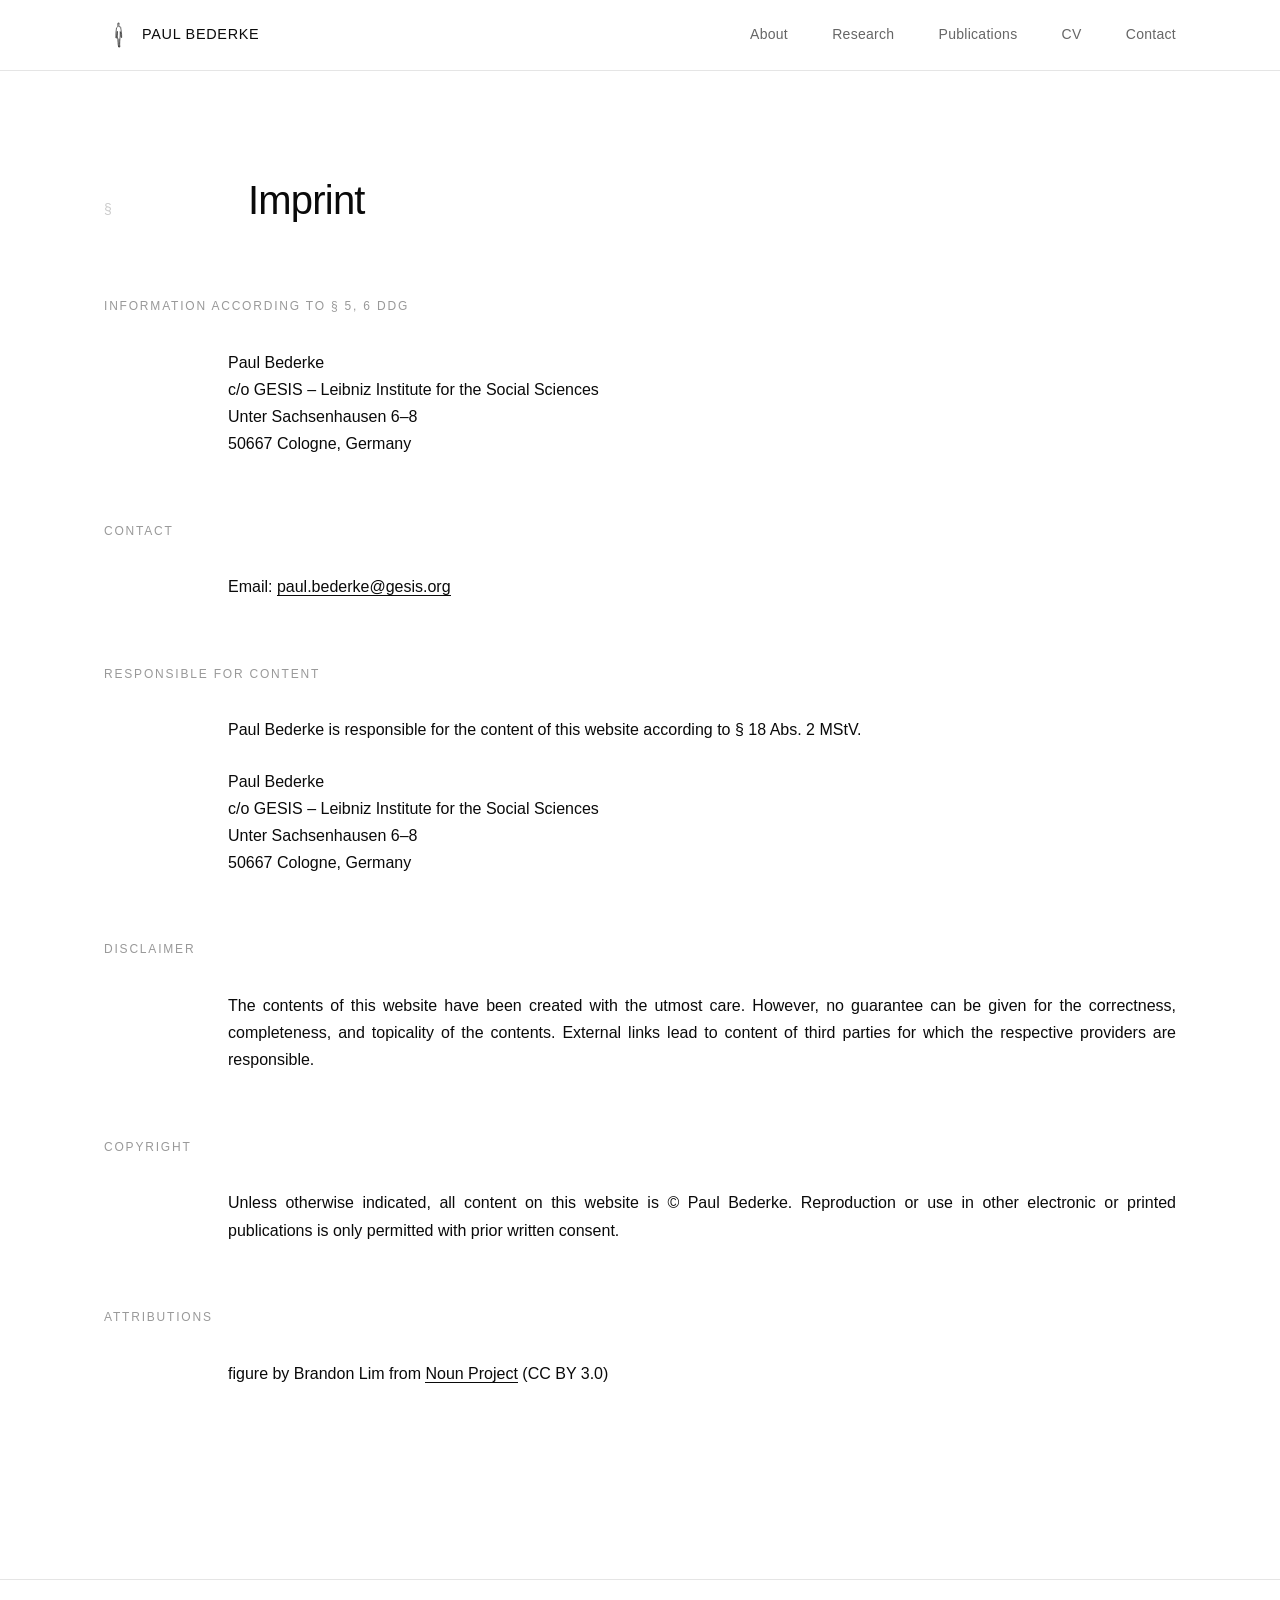
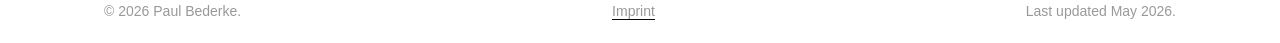
==== imprint.html @ 35725ec8 "Add imprint, sitemap, and robots.txt files; enhance metadata for SEO" ====
<!DOCTYPE html>
<html lang="en">
<head>
  <meta charset="UTF-8" />
  <meta name="viewport" content="width=device-width, initial-scale=1.0" />
  <title>Imprint — Paul Bederke</title>
  <meta name="description" content="Imprint / Legal notice for the personal website of Paul Bederke." />
  <meta name="robots" content="noindex, follow" />
  <link rel="canonical" href="https://paulbederke.eu/imprint.html" />
  <link rel="preconnect" href="https://fonts.googleapis.com" />
  <link rel="preconnect" href="https://fonts.gstatic.com" crossorigin />
  <!-- Helvetica is used as a system font; no web font needed -->
  <link rel="icon" type="image/svg+xml" href="favicon.svg" />
  <link rel="icon" href="favicon.ico" />
  <link rel="stylesheet" href="styles.css" />
</head>
<body>
  <header class="site-header">
    <div class="container header-inner">
      <a href="index.html" class="brand"><img src="favicon.svg" alt="" class="brand-icon" aria-hidden="true" />Paul Bederke</a>
      <nav class="nav">
        <a href="index.html#about">About</a>
        <a href="index.html#research">Research</a>
        <a href="index.html#publications">Publications</a>
        <a href="index.html#cv">CV</a>
        <a href="index.html#contact">Contact</a>
      </nav>
    </div>
  </header>

  <main id="top">
    <section class="section container">
      <header class="section-head">
        <span class="section-num">§</span>
        <h2>Imprint</h2>
      </header>
      <div class="prose">
        <h3 class="sub">Information according to § 5, 6 DDG</h3>

        <p>
          Paul Bederke<br />
          c/o GESIS – Leibniz Institute for the Social Sciences<br />
          Unter Sachsenhausen 6–8<br />
          50667 Cologne, Germany
        </p>

        <h3 class="sub">Contact</h3>
        <p>
          Email: <a href="mailto:paul.bederke@gesis.org">paul.bederke@gesis.org</a>
        </p>

        <h3 class="sub">Responsible for content</h3>
        <p>
          Paul Bederke is responsible for the content of this
          website according to § 18 Abs. 2 MStV.
        </p>

        <p>
          Paul Bederke<br />
          c/o GESIS – Leibniz Institute for the Social Sciences<br />
          Unter Sachsenhausen 6–8<br />
          50667 Cologne, Germany
        </p>

        <h3 class="sub">Disclaimer</h3>
        <p>
          The contents of this website have been created with the utmost care.
          However, no guarantee can be given for the correctness, completeness,
          and topicality of the contents. External links lead to content of
          third parties for which the respective providers are responsible.
        </p>

        <h3 class="sub">Copyright</h3>
        <p>
          Unless otherwise indicated, all content on this website is &copy;
          Paul Bederke. Reproduction or use in other electronic or printed
          publications is only permitted with prior written consent.
        </p>

        <h3 class="sub">Attributions</h3>
        <p>
          figure by Brandon Lim from <a href="https://thenounproject.com/browse/icons/term/figure/" target="_blank" rel="noopener noreferrer" title="figure Icons">Noun Project</a> (CC BY 3.0)
        </p>

      </div>
    </section>
  </main>

  <footer class="site-footer">
    <div class="container footer-inner">
      <span>&copy; <span id="year"></span> Paul Bederke.</span>
      <span><a href="imprint.html">Imprint</a></span>
      <span>Last updated <time datetime="2026-05">May 2026</time>.</span>
    </div>
  </footer>

  <script>
    document.getElementById('year').textContent = new Date().getFullYear();
  </script>
</body>
</html>
---- styles.css ----
/* --- Reset & base --- */
*, *::before, *::after { box-sizing: border-box; }
html { scroll-behavior: smooth; }
body {
  margin: 0;
  font-family: 'Helvetica Neue', Helvetica, Arial, sans-serif;
  font-size: 16px;
  line-height: 1.65;
  color: #0a0a0a;
  background: #ffffff;
  -webkit-font-smoothing: antialiased;
  text-rendering: optimizeLegibility;
  font-weight: 400;
}

a { 
  color: inherit; 
  text-decoration: none;
  border-bottom: 1px solid #0a0a0a;
  transition: opacity 0.2s ease;
}
a:hover { opacity: 0.5; }

em { font-style: italic; }
.accent { color: #0a0a0a; font-weight: 500; }

.container {
  max-width: 1200px;
  margin: 0 auto;
  padding: 0 4rem;
}

@media (max-width: 768px) {
  .container { padding: 0 2rem; }
}

/* --- Header --- */
.site-header {
  border-bottom: 1px solid #e5e5e5;
  background: rgba(255, 255, 255, 0.95);
  position: sticky; 
  top: 0; 
  z-index: 100;
  backdrop-filter: blur(10px);
}
.header-inner {
  display: flex; 
  align-items: center; 
  justify-content: space-between;
  padding: 1.25rem 4rem;
  gap: 2rem;
}
@media (max-width: 768px) {
  .header-inner { padding: 1.5rem 2rem; flex-wrap: wrap; }
}
.brand {
  display: inline-flex;
  align-items: center;
  gap: 0.5rem;
  font-family: 'Helvetica Neue', Helvetica, Arial, sans-serif;
  font-weight: 500;
  font-size: 0.9rem;
  text-decoration: none;
  letter-spacing: 0.05em;
  text-transform: uppercase;
  border: none;
}
.brand-icon {
  display: block;
  width: 30px;
  height: 30px;
  flex-shrink: 0;
}
.nav {
  font-size: 0.875rem;
  letter-spacing: 0.02em;
}
.nav a {
  margin-left: 2.5rem;
  border: none;
  color: #666;
  font-weight: 400;
}
.nav a:hover { 
  color: #0a0a0a; 
  opacity: 1;
}
@media (max-width: 768px) {
  .nav a { margin-left: 1.5rem; }
}

/* --- Hero --- */
.hero {
  padding: 8rem 4rem 6rem;
  display: grid;
  grid-template-columns: 200px 1fr;
  gap: 5rem;
  align-items: start;
}
@media (max-width: 768px) {
  .hero { 
    grid-template-columns: 1fr; 
    gap: 3rem; 
    padding: 5rem 2rem 4rem;
  }
}
.hero-photo {
  width: 200px;
  height: 200px;
  object-fit: cover;
  flex-shrink: 0;
  filter: grayscale(100%);
  transition: filter 0.3s ease;
}
.hero-photo:hover {
  filter: grayscale(0%);
}
@media (max-width: 768px) {
  .hero-photo { width: 150px; height: 150px; }
}
.hero-text { 
  padding-top: 0;
}
.eyebrow {
  font-size: 0.75rem;
  letter-spacing: 0.15em;
  text-transform: uppercase;
  color: #999;
  margin: 0 0 3rem;
  font-weight: 500;
}
.hero-title {
  font-weight: 300;
  font-size: clamp(2.5rem, 5vw, 4rem);
  line-height: 1.1;
  margin: 0 0 2rem;
  letter-spacing: -0.02em;
  font-style: normal;
}
.hero-title em {
  font-style: normal;
  font-weight: 300;
}
.hero-sub {
  font-size: 1rem;
  color: #666;
  max-width: 600px;
  line-height: 1.7;
  text-align: left;
  font-weight: 400;
}

/* --- Rules / sections --- */
.rule {
  border: 0;
  border-top: 1px solid #e5e5e5;
  max-width: 1200px;
  margin: 0 auto;
}
.section { 
  padding: 6rem 4rem; 
}
@media (max-width: 768px) {
  .section { padding: 4rem 2rem; }
}
.section-head {
  display: grid;
  grid-template-columns: 80px 1fr;
  gap: 4rem;
  margin-bottom: 4rem;
  align-items: baseline;
}
@media (max-width: 768px) {
  .section-head { 
    grid-template-columns: 60px 1fr;
    gap: 2rem;
    margin-bottom: 3rem;
  }
}
.section-num {
  font-size: 0.875rem;
  letter-spacing: 0.1em;
  color: #ccc;
  font-weight: 400;
}
.section h2 {
  font-weight: 300;
  font-size: 2.5rem;
  margin: 0;
  letter-spacing: -0.02em;
}
@media (max-width: 768px) {
  .section h2 { font-size: 2rem; }
}
.sub {
  font-size: 0.75rem;
  letter-spacing: 0.15em;
  text-transform: uppercase;
  color: #999;
  margin: 4rem 0 2rem;
  font-weight: 500;
}

.prose p { 
  margin: 0 0 1.5rem; 
  text-align: justify;
  line-height: 1.7;
}
.prose {
  margin-left: 124px;
}
.prose > .sub {
  margin-left: -124px;
}
@media (max-width: 768px) {
  .prose { margin-left: 0; }
  .prose > .sub { margin-left: 0; }
}
.prose a { 
  color: inherit;
  border-bottom: 1px solid #0a0a0a;
}

/* --- Research grid --- */
.grid { 
  display: grid; 
  gap: 3rem;
  margin-left: 124px;
}
@media (max-width: 768px) {
  .grid { margin-left: 0; }
}
.one-col { grid-template-columns: 1fr; }
.two-col { grid-template-columns: 1fr; }
@media (min-width: 900px) { 
  .two-col { grid-template-columns: repeat(2, 1fr); gap: 4rem; } 
}
.card {
  border-top: 1px solid #e5e5e5;
  padding-top: 2rem;
}
.card h3 {
  font-weight: 400;
  font-size: 1.25rem;
  margin: 0 0 0.75rem;
  letter-spacing: -0.01em;
}
.card .meta {
  font-size: 0.875rem;
  color: #999;
  letter-spacing: 0.02em;
  margin: 0 0 1rem;
  font-weight: 400;
}
.card p { 
  margin: 0; 
  color: #666; 
  text-align: justify;
  line-height: 1.7;
}
.card-link {
  display: inline-block;
  margin-top: 1.25rem;
  font-size: 0.8rem;
  letter-spacing: 0.06em;
  text-transform: uppercase;
  font-weight: 500;
  color: #0a0a0a;
  text-decoration: none;
  border-bottom: 1px solid #0a0a0a;
  padding-bottom: 0.1em;
  transition: color 0.2s ease, border-color 0.2s ease;
}
.card-link:hover { color: #c2410c; border-color: #c2410c; }

/* --- Publications --- */
.pubs {
  list-style: none;
  padding: 0;
  margin: 0 0 3rem 124px;
}
@media (max-width: 768px) {
  .pubs { margin-left: 0; }
}
.pubs li {
  display: grid;
  grid-template-columns: 60px 1fr;
  gap: 3rem;
  padding: 2rem 0;
  border-top: 1px solid #f0f0f0;
  text-align: left;
}
@media (max-width: 768px) {
  .pubs li {
    grid-template-columns: 50px 1fr;
    gap: 2rem;
    padding: 1.5rem 0;
  }
}
.pubs li:last-child { border-bottom: 1px solid #f0f0f0; }
.year {
  font-size: 0.875rem;
  color: #999;
  padding-top: 0.2rem;
  text-align: left;
  font-weight: 400;
}
.title { 
  font-style: normal;
  font-weight: 400;
}
.authors { 
  color: #666;
  font-weight: 400;
}

/* --- Teaching --- */
.course-list { 
  list-style: none; 
  padding: 0;
  margin-left: 124px;
}
@media (max-width: 768px) {
  .course-list { margin-left: 0; }
}
.course-list li {
  padding: 1.5rem 0;
  border-top: 1px solid #f0f0f0;
  text-align: left;
  line-height: 1.7;
}
.course-list li:last-child { border-bottom: 1px solid #f0f0f0; }

/* --- CV timeline --- */
.timeline {
  display: grid;
  grid-template-columns: 100px 1fr;
  gap: 1rem 3rem;
  margin: 0 0 3rem 124px;
}
@media (max-width: 768px) {
  .timeline { 
    grid-template-columns: 80px 1fr;
    gap: 1rem 2rem;
    margin-left: 0;
  }
}
.timeline dt {
  font-size: 0.875rem;
  color: #999;
  padding-top: 0.2rem;
  white-space: nowrap;
  font-weight: 400;
}
.timeline dd { 
  margin: 0; 
  text-align: left;
  line-height: 1.7;
  color: #666;
}

.button {
  display: inline-block;
  margin-top: 2rem;
  margin-left: 124px;
  padding: 0.875rem 2rem;
  border: 1px solid #0a0a0a;
  text-decoration: none;
  font-size: 0.875rem;
  letter-spacing: 0.05em;
  color: #0a0a0a;
  background: transparent;
  transition: all 0.2s ease;
  text-transform: uppercase;
  font-weight: 400;
}
@media (max-width: 768px) {
  .button { margin-left: 0; }
}
.button:hover { 
  background: #0a0a0a; 
  color: #ffffff;
  opacity: 1;
}

/* --- Contact links --- */
.links { 
  list-style: none; 
  padding: 0; 
  display: flex; 
  flex-wrap: wrap; 
  gap: 2rem;
  margin-left: 124px;
}
@media (max-width: 768px) {
  .links { margin-left: 0; }
}
.links a { 
  color: #666;
  border-bottom: 1px solid transparent;
  transition: all 0.2s ease;
}
.links a:hover {
  color: #0a0a0a;
  border-bottom-color: #0a0a0a;
  opacity: 1;
}

/* --- Contact cornerstone plaque --- */
.contact-plaque {
  position: relative;
  margin: 0 0 0 124px;
  border: 1px solid #0a0a0a;
}
.contact-reg {
  position: absolute;
  width: 14px;
  height: 14px;
  pointer-events: none;
}
.contact-reg-tl { top: -7px;    left: -7px;    border-top: 2px solid #0a0a0a; border-left: 2px solid #0a0a0a; background: #ffffff; }
.contact-reg-tr { top: -7px;    right: -7px;   border-top: 2px solid #0a0a0a; border-right: 2px solid #0a0a0a; background: #ffffff; }
.contact-reg-bl { bottom: -7px; left: -7px;    border-bottom: 2px solid #0a0a0a; border-left: 2px solid #0a0a0a; background: #ffffff; }
.contact-reg-br { bottom: -7px; right: -7px;   border-bottom: 2px solid #0a0a0a; border-right: 2px solid #0a0a0a; background: #ffffff; }
.contact-plaque-head {
  display: flex;
  justify-content: space-between;
  align-items: baseline;
  gap: 1.5rem;
  padding-bottom: 1.25rem;
  border-bottom: 1px solid #0a0a0a;
  font-size: 0.6rem;
  letter-spacing: 0.25em;
  text-transform: uppercase;
  color: #999;
  font-weight: 500;
}
.contact-plaque-stamp {
  color: #0a0a0a;
}
.contact-plaque-top {
  display: grid;
  grid-template-columns: 1fr 1fr;
  border-bottom: 1px solid #0a0a0a;
}
.contact-plaque-email {
  display: flex;
  align-items: flex-start;
  gap: 1.25rem;
  padding: 1rem 1.5rem;
  border-right: 1px solid #0a0a0a;
  border-bottom: none;
  text-decoration: none;
  color: #0a0a0a;
  transition: background 0.25s ease;
}
.contact-plaque-email:hover {
  background: #fafafa;
}
.contact-balloon {
  flex-shrink: 0;
  display: inline-flex;
  align-items: center;
  justify-content: center;
  width: 52px;
  height: 52px;
  border: 2px solid #0a0a0a;
  border-radius: 50%;
  background: #ffffff;
  font-size: 1.6rem;
  font-weight: 300;
  line-height: 1;
  color: #0a0a0a;
  transition: background 0.3s ease, color 0.3s ease, transform 0.4s cubic-bezier(0.22, 1, 0.36, 1);
}
.contact-leader {
  flex: 0 0 auto;
  width: 80px;
  height: 1px;
  background-image: linear-gradient(to right, #0a0a0a 50%, transparent 50%);
  background-size: 8px 1px;
  background-repeat: repeat-x;
  transition: width 0.4s cubic-bezier(0.22, 1, 0.36, 1);
}
.contact-callout {
  display: flex;
  flex-direction: column;
  min-width: 0;
}
.contact-callout-label {
  font-size: 0.55rem;
  letter-spacing: 0.22em;
  text-transform: uppercase;
  color: #999;
  margin-bottom: 0.4rem;
  font-weight: 500;
}
.contact-callout-addr {
  font-size: 0.85rem;
  font-weight: 300;
  color: #0a0a0a;
  word-break: break-all;
  transition: color 0.3s ease;
  line-height: 1.7;
}
.contact-plaque-email:hover .contact-callout-addr {
  color: #c2410c;
}
@keyframes leaderFlow {
  from { background-position-x: 0; }
  to   { background-position-x: 8px; }
}
.contact-plaque-sigs {
  display: grid;
  grid-template-columns: repeat(4, 1fr);
}
.contact-plaque-postal {
  padding: 1rem 1.5rem;
  display: flex;
  flex-direction: column;
  gap: 0.35rem;
}
.contact-plaque-postal address {
  font-style: normal;
  font-size: 0.85rem;
  font-weight: 300;
  color: #0a0a0a;
  line-height: 1.7;
}
.contact-sig {
  display: flex;
  align-items: center;
  gap: 0.75rem;
  padding: 1.1rem 1.25rem;
  border-right: 1px solid #0a0a0a;
  border-bottom: none;
  text-decoration: none;
  color: #0a0a0a;
  transition: background 0.25s ease;
}
.contact-sig:last-child { border-right: none; }
.contact-sig:hover { background: #fafafa; }
.contact-sig-mono {
  display: inline-flex;
  align-items: center;
  justify-content: center;
  width: 28px;
  height: 28px;
  border: 1px solid #0a0a0a;
  font-size: 0.6rem;
  letter-spacing: 0.1em;
  font-weight: 500;
  transition: background 0.25s ease, color 0.25s ease;
}
.contact-sig:hover .contact-sig-mono {
  background: #0a0a0a;
  color: #ffffff;
}
.contact-sig-label {
  font-size: 0.85rem;
  letter-spacing: -0.005em;
}
@media (max-width: 768px) {
  .contact-plaque {
    margin-left: 0;
  }
  .contact-plaque-top {
    grid-template-columns: 1fr;
  }
  .contact-plaque-email {
    border-right: none;
    padding: 1rem 1.25rem;
  }
  .contact-plaque-postal {
    border-top: 1px solid #0a0a0a;
  }
  .contact-plaque-sigs {
    grid-template-columns: 1fr 1fr;
  }
  .contact-sig:nth-child(2) { border-right: none; }
  .contact-sig:nth-child(1),
  .contact-sig:nth-child(2) { border-bottom: 1px solid #0a0a0a; }
}

/* --- Grant receipt --- */
.grant-receipt {
  margin: 0 0 0 124px;
  border: 1px solid #0a0a0a;
}
.grant-receipt-head {
  display: flex;
  justify-content: space-between;
  align-items: baseline;
  padding: 0.6rem 1.25rem;
  background: #0a0a0a;
  color: #ffffff;
}
.grant-receipt-head-label {
  font-size: 0.55rem;
  letter-spacing: 0.22em;
  text-transform: uppercase;
  font-weight: 500;
  color: #666;
}
.grant-receipt-head-year {
  font-size: 0.75rem;
  letter-spacing: 0.1em;
  font-weight: 400;
}
.grant-receipt-row {
  display: grid;
  grid-template-columns: 130px 1fr;
  gap: 1rem;
  padding: 0.65rem 1.25rem;
  border-top: 1px solid #f0f0f0;
  align-items: baseline;
}
.grant-receipt-key {
  font-size: 0.65rem;
  letter-spacing: 0.1em;
  text-transform: uppercase;
  color: #bbb;
  font-weight: 500;
}
.grant-receipt-val {
  font-size: 0.85rem;
  color: #0a0a0a;
  line-height: 1.55;
}
.grant-receipt-total {
  display: flex;
  justify-content: space-between;
  align-items: baseline;
  padding: 0.85rem 1.25rem;
  border-top: 1px solid #0a0a0a;
  background: #f8f8f8;
}
.grant-receipt-total-label {
  font-size: 0.55rem;
  letter-spacing: 0.22em;
  text-transform: uppercase;
  font-weight: 500;
  color: #999;
}
.grant-receipt-total-amount {
  font-size: 1.6rem;
  font-weight: 300;
  letter-spacing: -0.03em;
  color: #0a0a0a;
  line-height: 1;
}
@media (max-width: 768px) {
  .grant-receipt { margin-left: 0; }
  .grant-receipt-row { grid-template-columns: 100px 1fr; gap: 0.75rem; }
}

/* --- Volunteer strip --- */
.vol-strip {
  display: grid;
  grid-template-columns: auto 1fr auto auto;
  align-items: stretch;
  margin: 0 0 0 124px;
  border: 1px solid #0a0a0a;
}
.vol-strip-count {
  display: flex;
  align-items: baseline;
  gap: 0.3rem;
  padding: 1.25rem 1.5rem;
  border-right: 1px solid #0a0a0a;
}
.vol-strip-num {
  font-size: 2.5rem;
  font-weight: 300;
  letter-spacing: -0.04em;
  line-height: 1;
}
.vol-strip-unit {
  font-size: 0.65rem;
  letter-spacing: 0.12em;
  text-transform: uppercase;
  color: #999;
  font-weight: 500;
  align-self: flex-end;
  padding-bottom: 0.3rem;
}
.vol-strip-body {
  display: flex;
  flex-direction: column;
  justify-content: center;
  gap: 0.25rem;
  padding: 1.25rem 1.5rem;
  border-right: 1px solid #0a0a0a;
}
.vol-strip-label {
  font-size: 0.55rem;
  letter-spacing: 0.22em;
  text-transform: uppercase;
  color: #999;
  font-weight: 500;
}
.vol-strip-role {
  font-size: 0.9rem;
  font-weight: 400;
}
.vol-strip-status {
  display: flex;
  flex-direction: column;
  align-items: center;
  justify-content: center;
  gap: 0.5rem;
  padding: 1.25rem 1.5rem;
  border-right: 1px solid #0a0a0a;
}
.vol-strip-dot {
  width: 7px;
  height: 7px;
  border-radius: 50%;
  background: #0a0a0a;
  animation: ongoingPulse 2s ease-in-out infinite;
}
@keyframes ongoingPulse {
  0%, 100% { opacity: 1; }
  50%       { opacity: 0.15; }
}
.vol-strip-ongoing {
  font-size: 0.55rem;
  letter-spacing: 0.2em;
  text-transform: uppercase;
  font-weight: 500;
  color: #0a0a0a;
  writing-mode: vertical-lr;
}
.vol-strip-link {
  display: flex;
  flex-direction: column;
  justify-content: center;
  gap: 0.25rem;
  padding: 1.25rem 1.5rem;
  text-decoration: none;
  border-bottom: none;
  color: #0a0a0a;
  transition: background 0.25s ease;
}
.vol-strip-link:hover {
  background: #fafafa;
  opacity: 1;
}
.vol-strip-link-label {
  font-size: 0.55rem;
  letter-spacing: 0.22em;
  text-transform: uppercase;
  color: #999;
  font-weight: 500;
}
.vol-strip-link-name {
  font-size: 0.9rem;
  font-weight: 400;
}
@media (max-width: 768px) {
  .vol-strip {
    grid-template-columns: auto 1fr;
    margin-left: 0;
  }
  .vol-strip-status {
    border-right: none;
    border-top: 1px solid #0a0a0a;
  }
  .vol-strip-link {
    border-top: 1px solid #0a0a0a;
  }
}

/* --- Footer --- */
.site-footer {
  border-top: 1px solid #e5e5e5;
  padding: 1.25rem 0;
  margin-top: 4.5rem;
  font-size: 0.875rem;
  color: #999;
}
.footer-inner {
  display: flex; 
  justify-content: space-between; 
  gap: 2rem; 
  flex-wrap: wrap;
  padding: 0 4rem;
}
@media (max-width: 768px) {
  .footer-inner { padding: 0 2rem; }
}

/* --- Selection --- */
::selection { 
  background: #0a0a0a; 
  color: #ffffff; 
}

/* ============================
   Fancy scroll features
   ============================ */

/* Scroll progress bar */
.scroll-progress {
  position: fixed;
  top: 0;
  left: 0;
  right: 0;
  height: 2px;
  background: transparent;
  z-index: 1000;
  pointer-events: none;
}
.scroll-progress-bar {
  height: 100%;
  background: #0a0a0a;
  transform: scaleX(0);
  transform-origin: left center;
  transition: transform 0.08s linear;
  will-change: transform;
}

/* Side index navigation */
.side-index {
  position: fixed;
  left: 2rem;
  top: 50%;
  transform: translateY(-50%);
  z-index: 50;
  display: flex;
  flex-direction: column;
  gap: 1rem;
  pointer-events: auto;
}
@media (max-width: 1100px) {
  .side-index { display: none; }
}
.side-index a {
  display: flex;
  align-items: center;
  gap: 0.75rem;
  text-decoration: none;
  border: none;
  color: #999;
  font-size: 0.7rem;
  letter-spacing: 0.15em;
  text-transform: uppercase;
  font-weight: 500;
  transition: color 0.3s ease;
}
.side-index .dot {
  width: 8px;
  height: 8px;
  border: 1px solid #ccc;
  border-radius: 50%;
  background: transparent;
  transition: all 0.3s ease;
  flex-shrink: 0;
}
.side-index .label {
  opacity: 0;
  transform: translateX(-8px);
  transition: opacity 0.3s ease, transform 0.3s ease;
}
.side-index a:hover .label,
.side-index a.is-active .label {
  opacity: 1;
  transform: translateX(0);
}
.side-index a:hover .dot {
  border-color: #0a0a0a;
}
.side-index a.is-active {
  color: #0a0a0a;
}
.side-index a.is-active .dot {
  background: #0a0a0a;
  border-color: #0a0a0a;
  transform: scale(1.3);
}

/* Header on scroll */
.site-header {
  transition: padding 0.3s ease, box-shadow 0.3s ease;
}
.site-header.is-scrolled .header-inner {
  padding-top: 0.75rem;
  padding-bottom: 0.75rem;
  transition: padding 0.3s ease;
}
.site-header.is-scrolled {
  box-shadow: 0 1px 0 rgba(0, 0, 0, 0.04);
}

/* Active nav link */
.nav a.is-active {
  color: #0a0a0a;
  position: relative;
}
.nav a.is-active::after {
  content: "";
  position: absolute;
  left: 0;
  right: 0;
  bottom: -6px;
  height: 1px;
  background: #0a0a0a;
}

/* Hero photo wrapper + parallax */
.hero-photo-wrap {
  overflow: hidden;
  width: 200px;
  height: 200px;
  position: relative;
}
@media (max-width: 768px) {
  .hero-photo-wrap { width: 150px; height: 150px; }
}
.hero-photo {
  width: 100%;
  height: 120%;
  margin-top: -7%;
  object-fit: cover;
  object-position: center 90%;
  filter: grayscale(100%);
  transition: filter 0.4s ease;
  will-change: transform;
}
.hero-photo:hover {
  filter: grayscale(0%);
}

/* Reveal-on-scroll animations */
.reveal-init {
  opacity: 0;
  transform: translateY(28px);
  transition: opacity 0.9s cubic-bezier(0.22, 1, 0.36, 1),
              transform 0.9s cubic-bezier(0.22, 1, 0.36, 1);
  will-change: opacity, transform;
}
.reveal-init.is-visible {
  opacity: 1;
  transform: translateY(0);
}

/* Stagger pubs items */
.pubs li.reveal-init { transition-delay: 0s; }
.pubs li.reveal-init:nth-child(2) { transition-delay: 0.08s; }
.pubs li.reveal-init:nth-child(3) { transition-delay: 0.16s; }
.pubs li.reveal-init:nth-child(4) { transition-delay: 0.24s; }

/* Section number scale-in */
.section.is-visible .section-num {
  animation: numIn 0.8s cubic-bezier(0.22, 1, 0.36, 1) both;
}
@keyframes numIn {
  from { opacity: 0; transform: translateX(-12px); }
  to   { opacity: 1; transform: translateX(0); }
}

/* Section heading slide */
.section.is-visible h2 {
  animation: headIn 0.9s cubic-bezier(0.22, 1, 0.36, 1) 0.1s both;
}
@keyframes headIn {
  from { opacity: 0; transform: translateY(20px); letter-spacing: 0.02em; }
  to   { opacity: 1; transform: translateY(0); letter-spacing: -0.02em; }
}

/* Subtle hover lift on cards */
.card {
  transition: transform 0.4s cubic-bezier(0.22, 1, 0.36, 1), border-color 0.3s ease;
}
.card:hover {
  transform: translateY(-4px);
  border-top-color: #0a0a0a;
}

/* Publication row hover */
.pubs li {
  transition: padding-left 0.4s cubic-bezier(0.22, 1, 0.36, 1), background 0.3s ease;
}
.pubs li:hover {
  padding-left: 1rem;
}

/* Timeline row hover */
.timeline dt,
.timeline dd {
  transition: color 0.3s ease;
}
.timeline:hover dt,
.timeline:hover dd { color: #bbb; }
.timeline dt:hover,
.timeline dt:hover + dd,
.timeline dd:hover,
.timeline dt:has(+ dd:hover) { color: #0a0a0a !important; }

/* Smooth-scroll offset for sticky header */
section[id] { scroll-margin-top: 100px; }

/* Reduced motion */
@media (prefers-reduced-motion: reduce) {
  .reveal-init { opacity: 1; transform: none; transition: none; }
  .hero-photo { transform: none !important; }
  .scroll-progress-bar { transition: none; }
  *, *::before, *::after { animation-duration: 0.01ms !important; transition-duration: 0.01ms !important; }
}

/* ============================
   Places map
   ============================ */
.map-figure {
  margin: 3rem auto 0;
  position: relative;
  max-width: 100%;
}
@media (max-width: 768px) {
  .map-figure { margin-left: 0; max-width: 100%; }
}
.map {
  display: block;
  width: 100%;
  height: auto;
  margin: 0 auto;
  font-family: 'Helvetica Neue', Helvetica, Arial, sans-serif;
  overflow: visible;
}
.map-grid line {
  stroke: #f0f0f0;
  stroke-width: 1;
}
.map-meta text {
  font-size: 11px;
  letter-spacing: 0.15em;
  text-transform: uppercase;
  fill: #ccc;
  font-weight: 500;
}
.map-meta .map-coord { font-size: 10px; }

.map-path {
  fill: none;
  stroke: #d0d0d0;
  stroke-width: 1;
  stroke-dasharray: 3 4;
  stroke-dashoffset: 1000;
  animation:
    mapPathDraw 2.5s cubic-bezier(0.22, 1, 0.36, 1) 0.4s forwards,
    mapPathFlow 0.7s linear 2.9s infinite;
}
@keyframes mapPathDraw {
  to { stroke-dashoffset: 0; }
}
@keyframes mapPathFlow {
  from { stroke-dashoffset: 7; }
  to   { stroke-dashoffset: 0; }
}

.map-points circle:not(.cat-arc) {
  fill: #ffffff;
  stroke: #0a0a0a;
  stroke-width: 1.5;
  transition: fill 0.3s ease, r 0.3s ease, stroke-width 0.3s ease, stroke 0.3s ease;
}

/* Category-coloured circle borders */
:root {
  --cat-education: #380d5b;
  --cat-work: #1e3a8a;
  --cat-conference: #e0e33f;
  --cat-love: #e11d48;
}
.map-point.cat-education > circle:not(.cat-arc) { stroke: var(--cat-education); }
.map-point.cat-work      > circle:not(.cat-arc) { stroke: var(--cat-work); }
.map-point.cat-conference > circle:not(.cat-arc) { stroke: var(--cat-conference); }
.map-point.cat-love      > circle:not(.cat-arc) { stroke: var(--cat-love); }
.map-point.cat-multi     > circle:not(.cat-arc) { stroke: none; }

.cat-arc {
  fill: none;
  stroke-width: 1.5;
  transition: stroke-width 0.3s ease;
}
.cat-arc.cat-education  { stroke: var(--cat-education); }
.cat-arc.cat-work       { stroke: var(--cat-work); }
.cat-arc.cat-conference { stroke: var(--cat-conference); }
.cat-arc.cat-love       { stroke: var(--cat-love); }
.map-point:hover .cat-arc { stroke-width: 2; }

.map-tick {
  stroke: #0a0a0a;
  stroke-width: 1.5;
  transition: stroke 0.3s ease;
}
.map-city {
  font-size: 20px;
  font-weight: 500;
  fill: #0a0a0a;
  letter-spacing: -0.01em;
}
.map-inst {
  font-size: 16px;
  letter-spacing: 0.08em;
  text-transform: uppercase;
  fill: #999;
  font-weight: 400;
}

.map-point {
  cursor: pointer;
  transition: opacity 0.3s ease;
}
.map-point.cat-love {
  cursor: default;
}
.map-point.is-upcoming {
  cursor: default;
}
.map-point:hover circle:not(.cat-arc) {
  fill: #0a0a0a;
  stroke-width: 2;
}
/* Category hover fill matches the circle stroke color */
.map-points .map-point.cat-education:hover  > circle:not(.cat-arc),
.map-points .map-point.cat-education.is-selected  > circle:not(.cat-arc) { fill: var(--cat-education); }
.map-points .map-point.cat-work:hover       > circle:not(.cat-arc),
.map-points .map-point.cat-work.is-selected       > circle:not(.cat-arc) { fill: var(--cat-work); }
.map-points .map-point.cat-conference:hover > circle:not(.cat-arc),
.map-points .map-point.cat-conference.is-selected > circle:not(.cat-arc) { fill: var(--cat-conference); }
.map-points .map-point.cat-love:hover       > circle:not(.cat-arc),
.map-points .map-point.cat-love.is-selected       > circle:not(.cat-arc) { fill: var(--cat-love); }
.map-points .map-point.cat-multi:hover      > circle:not(.cat-arc),
.map-points .map-point.cat-multi.is-selected      > circle:not(.cat-arc) { fill: #ffffff; }

.map-points:hover .map-point {
  opacity: 0.35;
}
.map-points:hover .map-point:hover {
  opacity: 1;
}
.map-point:hover .map-inst {
  fill: #0a0a0a;
}

/* Pulsating dot on hover (same effect as the upcoming Aarhus marker).
   Higher specificity than the .section.is-visible pulseIn rule so it wins. */
@keyframes hoverPulse {
  0%, 100% { opacity: 1; transform: scale(1); }
  50%      { opacity: 0.45; transform: scale(1.3); }
}
.map-points .map-point:hover circle,
.map-points .map-point.is-selected circle {
  transform-origin: center;
  transform-box: fill-box;
  animation: hoverPulse 1.2s ease-in-out infinite !important;
}

/* Pulse animation on points when section enters */
@keyframes pulseIn {
  0%   { transform: scale(0); opacity: 0; }
  60%  { transform: scale(1.4); opacity: 1; }
  100% { transform: scale(1); opacity: 1; }
}
.section.is-visible .map-point circle {
  transform-origin: center;
  transform-box: fill-box;
  animation: pulseIn 0.7s cubic-bezier(0.22, 1, 0.36, 1) both;
}
.section.is-visible .map-point:nth-child(1) circle { animation-delay: 0.6s; }
.section.is-visible .map-point:nth-child(2) circle { animation-delay: 0.8s; }
.section.is-visible .map-point:nth-child(3) circle { animation-delay: 1.0s; }
.section.is-visible .map-point:nth-child(4) circle { animation-delay: 1.2s; }
.section.is-visible .map-point:nth-child(5) circle { animation-delay: 1.4s; }

.map-caption {
  margin-top: 1.5rem;
  font-size: 0.8rem;
  letter-spacing: 0.05em;
  color: #999;
  text-transform: uppercase;
  font-weight: 400;
}

/* Upcoming location */
.map-point.is-upcoming circle {
  fill: #ffffff;
  stroke: #c2410c; /* warm accent */
  stroke-width: 2;
  stroke-dasharray: 2 2;
}
.map-point.is-upcoming .map-tick {
  stroke: #c2410c;
  stroke-dasharray: 3 3;
}
.map-point.is-upcoming .map-city {
  fill: #c2410c;
}
.map-point.is-upcoming .map-inst {
  fill: #c2410c;
  opacity: 0.7;
}
.map-point.is-upcoming:hover circle {
  fill: #c2410c;
  stroke-dasharray: none;
}
.map-path-upcoming {
  stroke: #c2410c;
  stroke-dasharray: 2 5;
  opacity: 0.7;
}

/* Subtle pulse on upcoming marker */
@keyframes upcomingPulse {
  0%, 100% { opacity: 1; }
  50% { opacity: 0.4; }
}
.section.is-visible .map-point.is-upcoming circle {
  animation: pulseIn 0.7s cubic-bezier(0.22, 1, 0.36, 1) 1.6s both;
}

/* Graz (love): faster heartbeat-like pulse */
@keyframes lovePulse {
  0%, 100% { opacity: 1; transform: scale(1); }
  50%      { opacity: 0.5; transform: scale(1.25); }
}
.section.is-visible .map-point.cat-love circle:not(.cat-arc),
.map-point.cat-love circle:not(.cat-arc) {
  transform-origin: center;
  transform-box: fill-box;
  filter: drop-shadow(0 0 6px rgba(225, 29, 72, 0.5));
  animation: lovePulse 0.9s ease-in-out infinite !important;
}

/* Selected map point */
.map-point.is-selected circle {
  stroke-width: 2;
}
.map-point.is-upcoming.is-selected circle {
  fill: #c2410c;
}
.map-point.is-start.is-selected circle {
  fill: #488ccc;
}

/* Starting point: Bremen */
.map-point.is-start circle {
  fill: #ffffff;
  stroke: #488ccc;
  stroke-width: 2;
}
.map-point.is-start .map-tick {
  stroke: #488ccc;
}
.map-point.is-start .map-city {
  fill: #488ccc;
  font-weight: 500;
}
.map-point.is-start .map-inst {
  fill: #488ccc;
  opacity: 0.7;
}
.map-point.is-start:hover circle {
  fill: #488ccc;
  stroke: #488ccc;
}

/* Soft glow halo on starting point */
@keyframes startHalo {
  0%, 100% { opacity: 0.25; transform: scale(1); }
  50%      { opacity: 0.05; transform: scale(1.8); }
}
.map-point.is-start::before { content: none; }
.section.is-visible .map-point.is-start circle {
  filter: drop-shadow(0 0 6px rgba(72, 140, 204, 0.5));
}

/* Map hint in caption */
.map-hint {
  margin-left: 0.5rem;
  text-transform: none;
  letter-spacing: 0.02em;
  color: #bbb;
  font-style: italic;
}

/* Map popup card */
.map-popup {
  position: absolute;
  top: 0;
  left: 0;
  width: 400px;
  max-width: calc(100% - 32px);
  background: #ffffff;
  border: 1px solid #0a0a0a;
  padding: 1.5rem 1.5rem 1.25rem;
  box-shadow: 0 20px 40px -12px rgba(0, 0, 0, 0.15),
              0 8px 16px -8px rgba(0, 0, 0, 0.08);
  opacity: 0;
  visibility: hidden;
  transform: translateY(8px) scale(0.98);
  transition: opacity 0.25s cubic-bezier(0.22, 1, 0.36, 1),
              transform 0.25s cubic-bezier(0.22, 1, 0.36, 1),
              visibility 0s linear 0.25s;
  z-index: 20;
  font-family: 'Helvetica Neue', Helvetica, Arial, sans-serif;
  pointer-events: none;
  box-sizing: border-box;
}
.map-popup.is-visible {
  opacity: 1;
  visibility: visible;
  transform: translateY(0) scale(1);
  transition: opacity 0.3s cubic-bezier(0.22, 1, 0.36, 1),
              transform 0.3s cubic-bezier(0.22, 1, 0.36, 1),
              visibility 0s linear 0s;
  pointer-events: auto;
}
.map-popup-close {
  position: absolute;
  top: 0.5rem;
  right: 0.75rem;
  background: none;
  border: none;
  font-size: 1.5rem;
  line-height: 1;
  color: #999;
  cursor: pointer;
  padding: 0.25rem 0.5rem;
  transition: color 0.2s ease;
}
.map-popup-close:hover { color: #0a0a0a; }
.map-popup-eyebrow {
  font-size: 0.65rem;
  letter-spacing: 0.18em;
  text-transform: uppercase;
  color: #999;
  margin: 0 0 0.5rem;
  font-weight: 500;
}
.map-popup-city {
  font-size: 1.5rem;
  font-weight: 300;
  letter-spacing: -0.02em;
  margin: 0 0 1rem;
  color: #0a0a0a;
  padding-bottom: 1rem;
  border-bottom: 1px solid #f0f0f0;
}
.map-popup-list {
  display: grid;
  grid-template-columns: 110px 1fr;
  gap: 0.7rem 1rem;
  margin: 0;
}
.map-popup-list dt {
  font-size: 0.7rem;
  color: #999;
  font-weight: 500;
  letter-spacing: 0.05em;
  text-transform: uppercase;
  padding-top: 0.15rem;
  word-break: break-word;
}
.map-popup-list dd {
  margin: 0;
  font-size: 0.85rem;
  color: #333;
  line-height: 1.5;
  overflow-wrap: anywhere;
  word-break: break-word;
}
@media (max-width: 600px) {
  .map-popup { width: calc(100% - 32px); }
  .map-popup-list { grid-template-columns: 95px 1fr; gap: 0.5rem 0.75rem; }
}

/* --- CV download as architectural title block --- */
.cv-titleblock {
  display: grid;
  grid-template-columns: 64px 2fr 1.4fr 1fr 1.3fr;
  margin: 3rem 0 0 124px;
  border: 1px solid #0a0a0a;
  text-decoration: none;
  color: #0a0a0a;
  font-family: 'Helvetica Neue', Helvetica, Arial, sans-serif;
  background: #ffffff;
}
.cv-tb-cell {
  padding: 1rem 1.25rem;
  border-right: 1px solid #0a0a0a;
  display: flex;
  flex-direction: column;
  justify-content: center;
  min-height: 76px;
}
.cv-tb-cell:last-child { border-right: none; }
.cv-tb-eyebrow {
  font-size: 0.55rem;
  letter-spacing: 0.22em;
  text-transform: uppercase;
  color: #999;
  margin-bottom: 0.45rem;
  font-weight: 500;
}
.cv-tb-value {
  font-size: 0.9rem;
  letter-spacing: -0.005em;
}
.cv-tb-num {
  font-size: 1.6rem;
  font-weight: 300;
  color: #ccc;
  align-items: center;
  justify-content: center;
}
.cv-tb-title .cv-tb-value {
  font-size: 1rem;
}
.cv-tb-download {
  background: #0a0a0a;
  color: #ffffff;
  transition: background 0.3s ease;
}
.cv-tb-download .cv-tb-eyebrow { color: #888; }
.cv-tb-download .cv-tb-value {
  display: inline-flex;
  align-items: center;
  gap: 0.55rem;
  font-size: 0.95rem;
}
.cv-tb-arrow {
  display: inline-block;
  font-size: 1rem;
  line-height: 1;
  transition: transform 0.3s ease;
}
.cv-titleblock:hover .cv-tb-download {
  background: #c2410c;
}
.cv-titleblock:hover .cv-tb-arrow {
  animation: cvArrowDrop 0.9s ease-in-out infinite;
}
@keyframes cvArrowDrop {
  0%   { transform: translateY(-4px); opacity: 0.2; }
  40%  { transform: translateY(0);    opacity: 1;   }
  70%  { transform: translateY(4px);  opacity: 1;   }
  100% { transform: translateY(8px);  opacity: 0;   }
}
@media (max-width: 768px) {
  .cv-titleblock {
    grid-template-columns: 56px 1fr 1fr;
    margin-left: 0;
  }
  .cv-tb-cell {
    border-right: 1px solid #0a0a0a;
    border-bottom: 1px solid #0a0a0a;
  }
  .cv-tb-num {
    grid-row: span 2;
    border-bottom: 1px solid #0a0a0a;
  }
  .cv-tb-download {
    grid-column: 1 / -1;
    border-right: none;
    border-bottom: none;
  }
  .cv-tb-rev {
    border-right: none;
  }
}

/* --- CV entries (grants, volunteer) --- */
.cv-entry {
  display: grid;
  grid-template-columns: 1fr auto;
  border: 1px solid #e5e5e5;
  margin: 0 0 1rem 124px;
  transition: border-color 0.2s ease;
}
.cv-entry:hover {
  border-color: #0a0a0a;
}
.cv-entry-body {
  padding: 1.25rem 1.5rem;
  border-right: 1px solid #e5e5e5;
  transition: border-color 0.2s ease;
}
.cv-entry:hover .cv-entry-body {
  border-right-color: #0a0a0a;
}
.cv-entry-eyebrow {
  display: block;
  font-size: 0.55rem;
  letter-spacing: 0.22em;
  text-transform: uppercase;
  color: #999;
  margin-bottom: 0.5rem;
  font-weight: 500;
}
.cv-entry-title {
  font-size: 0.95rem;
  color: #0a0a0a;
  margin: 0 0 0.3rem;
  line-height: 1.5;
}
.cv-entry-meta {
  font-size: 0.8rem;
  color: #bbb;
  margin: 0;
}
.cv-entry-meta a {
  color: #bbb;
  text-decoration: none;
  border-bottom: 1px solid #e5e5e5;
  transition: color 0.2s ease, border-color 0.2s ease;
}
.cv-entry-meta a:hover {
  color: #0a0a0a;
  border-bottom-color: #0a0a0a;
}
.cv-entry-stat {
  padding: 1.25rem 1.75rem;
  display: flex;
  flex-direction: column;
  justify-content: center;
  align-items: flex-end;
  text-align: right;
  min-width: 120px;
}
.cv-entry-stat-label {
  display: block;
  font-size: 0.55rem;
  letter-spacing: 0.22em;
  text-transform: uppercase;
  color: #bbb;
  margin-bottom: 0.35rem;
  font-weight: 500;
}
.cv-entry-stat-value {
  font-size: 2rem;
  font-weight: 300;
  color: #0a0a0a;
  letter-spacing: -0.03em;
  line-height: 1;
}
@media (max-width: 768px) {
  .cv-entry {
    margin-left: 0;
    grid-template-columns: 1fr;
  }
  .cv-entry-body {
    border-right: none;
    border-bottom: 1px solid #e5e5e5;
    transition: border-color 0.2s ease;
  }
  .cv-entry:hover .cv-entry-body {
    border-bottom-color: #0a0a0a;
  }
  .cv-entry-stat {
    align-items: flex-start;
    text-align: left;
  }
}
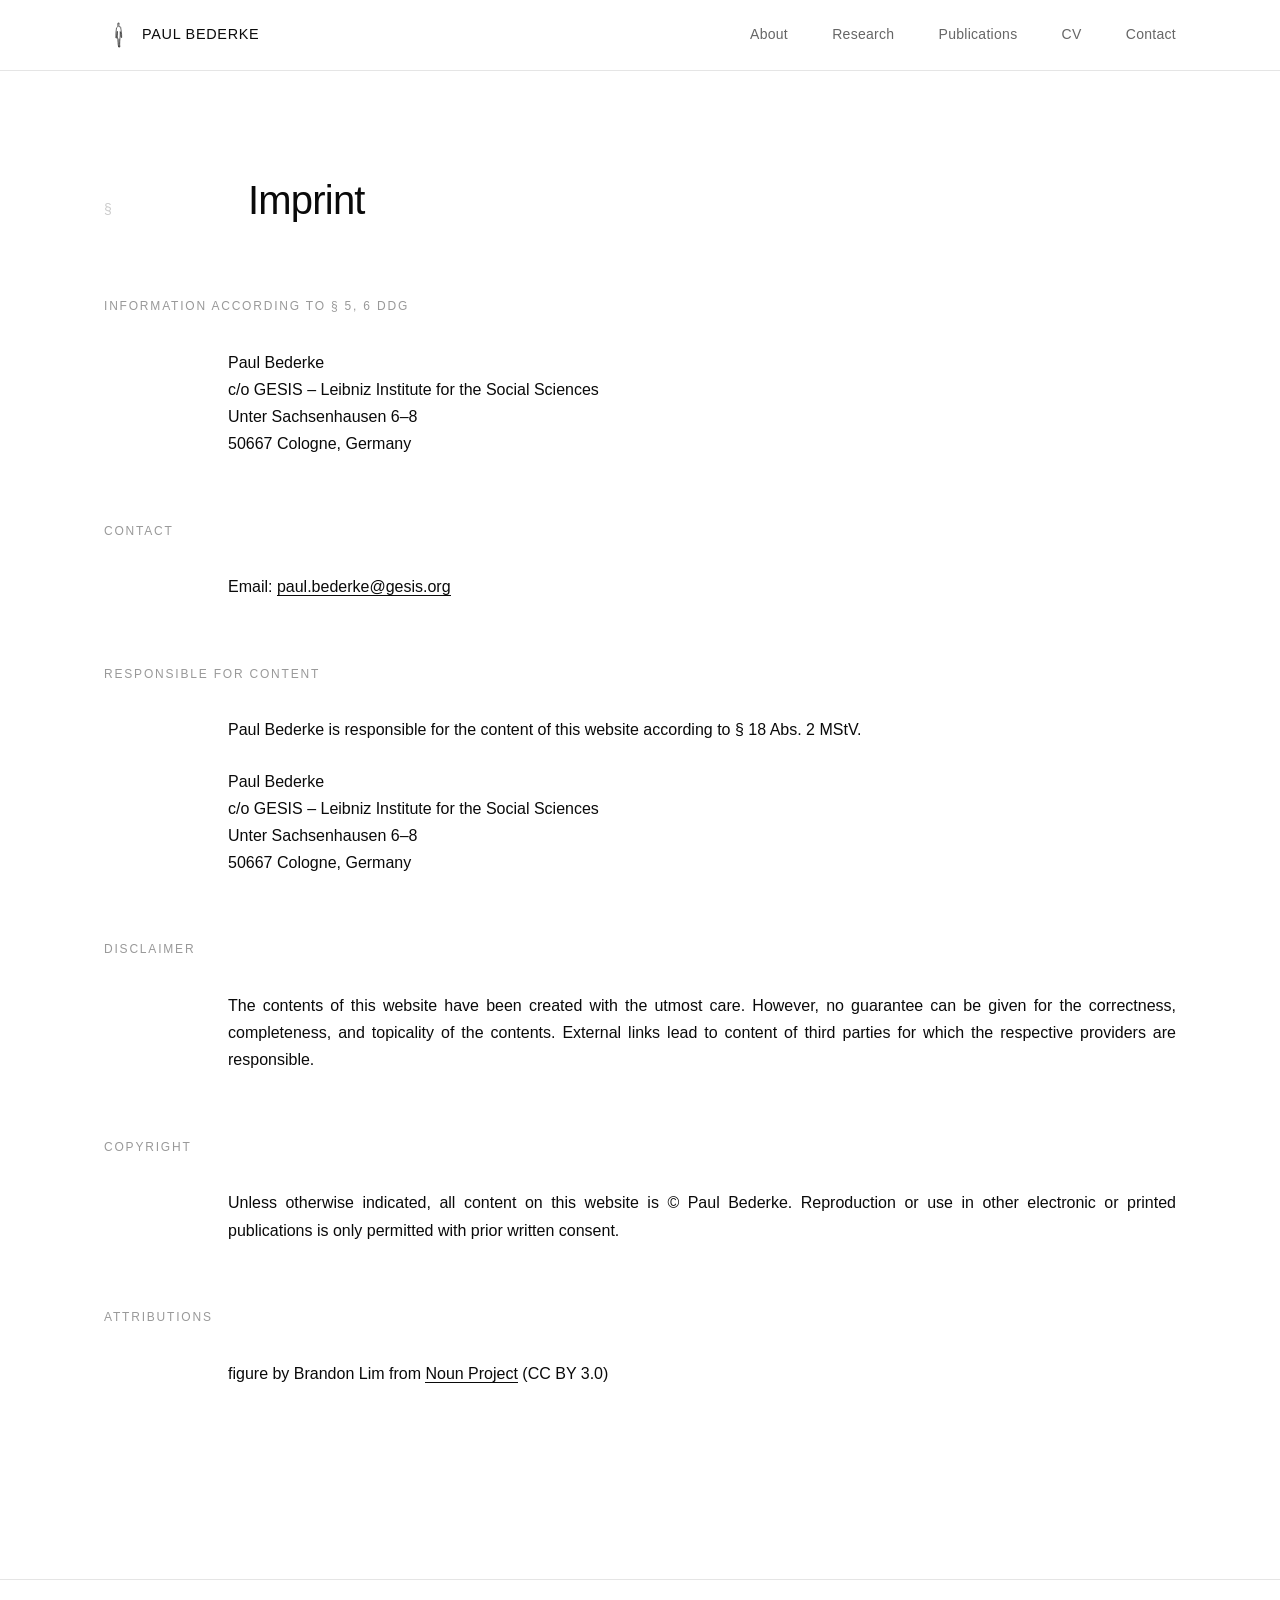
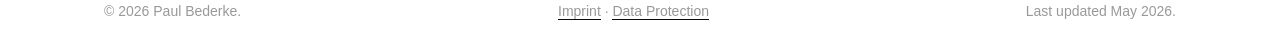
==== commit dbb43513: "Add data protection page and update footer links for compliance" ====
--- a/imprint.html
+++ b/imprint.html
@@ -89,7 +89,7 @@
   <footer class="site-footer">
     <div class="container footer-inner">
       <span>&copy; <span id="year"></span> Paul Bederke.</span>
-      <span><a href="imprint.html">Imprint</a></span>
+      <span><a href="imprint.html">Imprint</a> · <a href="data-protection.html">Data Protection</a></span>
       <span>Last updated <time datetime="2026-05">May 2026</time>.</span>
     </div>
   </footer>
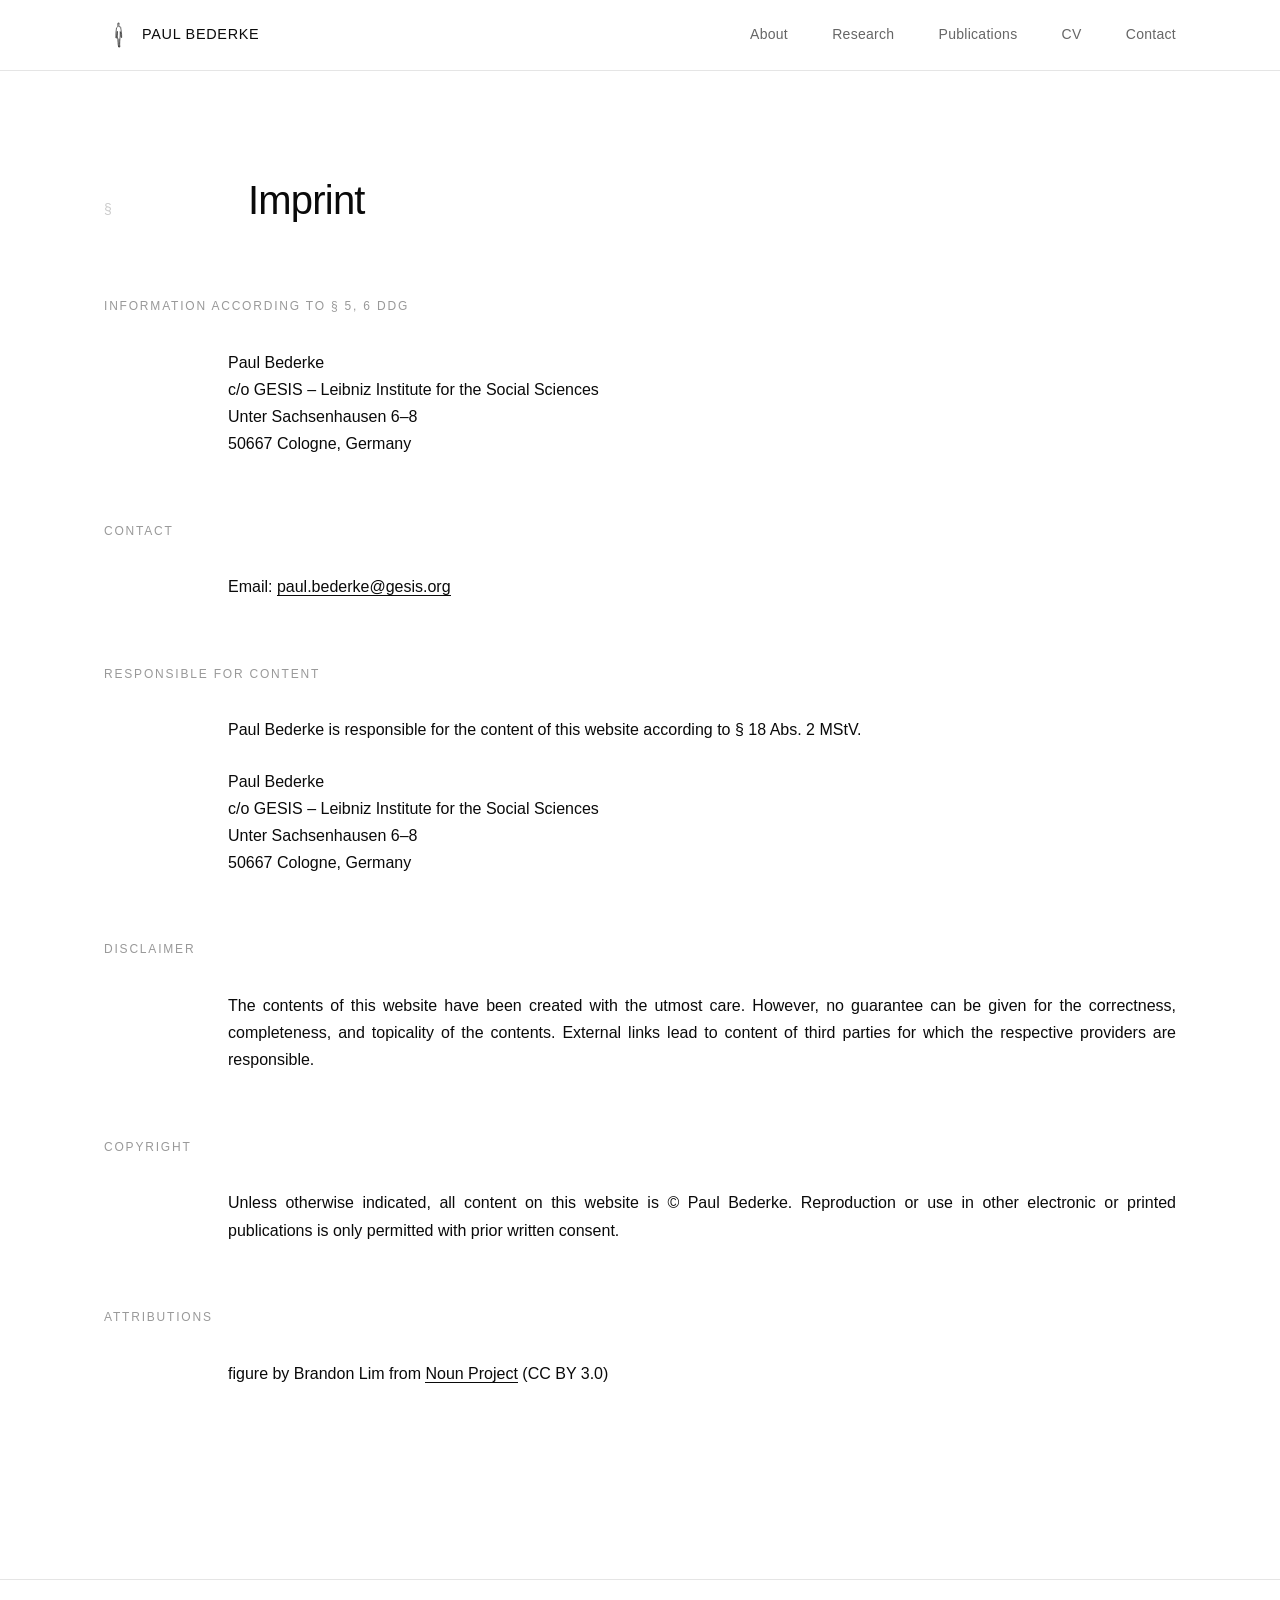
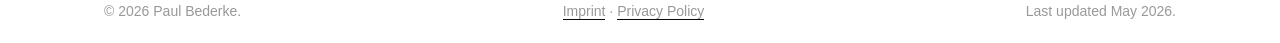
==== commit 55e20b12: "Rename data protection page to privacy page" ====
--- a/imprint.html
+++ b/imprint.html
@@ -89,7 +89,7 @@
   <footer class="site-footer">
     <div class="container footer-inner">
       <span>&copy; <span id="year"></span> Paul Bederke.</span>
-      <span><a href="imprint.html">Imprint</a> · <a href="data-protection.html">Data Protection</a></span>
+      <span><a href="imprint.html">Imprint</a> · <a href="privacy.html">Privacy Policy</a></span>
       <span>Last updated <time datetime="2026-05">May 2026</time>.</span>
     </div>
   </footer>
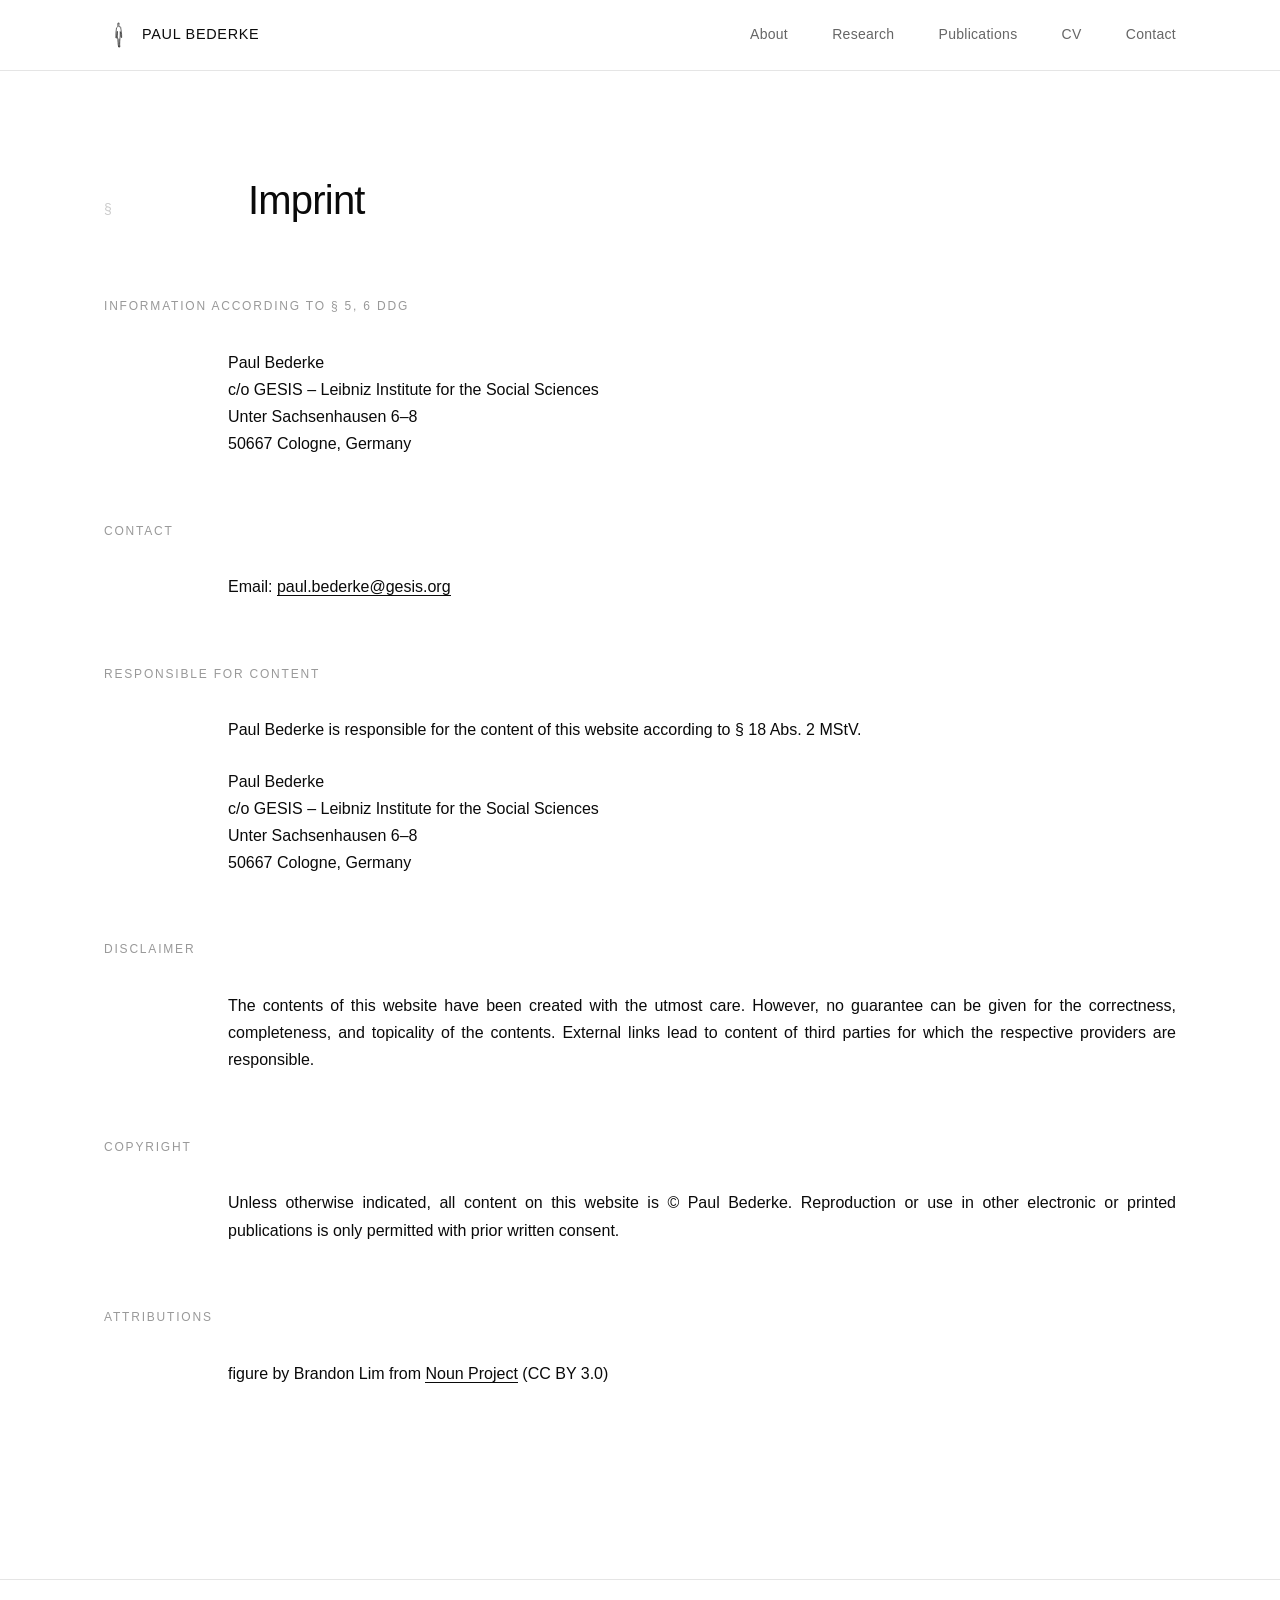
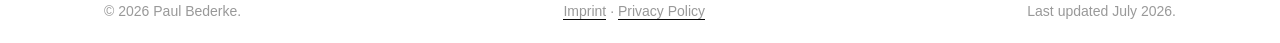
==== commit 725726f5: "Update cv.pdf" ====
--- a/imprint.html
+++ b/imprint.html
@@ -7,11 +7,10 @@
   <meta name="description" content="Imprint / Legal notice for the personal website of Paul Bederke." />
   <meta name="robots" content="noindex, follow" />
   <link rel="canonical" href="https://paulbederke.eu/imprint.html" />
-  <link rel="preconnect" href="https://fonts.googleapis.com" />
-  <link rel="preconnect" href="https://fonts.gstatic.com" crossorigin />
   <!-- Helvetica is used as a system font; no web font needed -->
+  <link rel="icon" type="image/svg+xml" sizes="any" href="icon.svg" />
   <link rel="icon" type="image/svg+xml" href="favicon.svg" />
-  <link rel="icon" href="favicon.ico" />
+  <link rel="apple-touch-icon" href="icon.svg" />
   <link rel="stylesheet" href="styles.css" />
 </head>
 <body>
@@ -90,7 +89,7 @@
     <div class="container footer-inner">
       <span>&copy; <span id="year"></span> Paul Bederke.</span>
       <span><a href="imprint.html">Imprint</a> · <a href="privacy.html">Privacy Policy</a></span>
-      <span>Last updated <time datetime="2026-05">May 2026</time>.</span>
+      <span>Last updated <time datetime="2026-07">July 2026</time>.</span>
     </div>
   </footer>
 
--- a/styles.css
+++ b/styles.css
@@ -1043,7 +1043,7 @@
 .map-path {
   fill: none;
   stroke: #d0d0d0;
-  stroke-width: 1;
+  stroke-width: 1.75;
   stroke-dasharray: 3 4;
   stroke-dashoffset: 1000;
   animation:
@@ -1070,12 +1070,10 @@
   --cat-education: #380d5b;
   --cat-work: #1e3a8a;
   --cat-conference: #e0e33f;
-  --cat-love: #e11d48;
 }
 .map-point.cat-education > circle:not(.cat-arc) { stroke: var(--cat-education); }
 .map-point.cat-work      > circle:not(.cat-arc) { stroke: var(--cat-work); }
 .map-point.cat-conference > circle:not(.cat-arc) { stroke: var(--cat-conference); }
-.map-point.cat-love      > circle:not(.cat-arc) { stroke: var(--cat-love); }
 .map-point.cat-multi     > circle:not(.cat-arc) { stroke: none; }
 
 .cat-arc {
@@ -1086,7 +1084,6 @@
 .cat-arc.cat-education  { stroke: var(--cat-education); }
 .cat-arc.cat-work       { stroke: var(--cat-work); }
 .cat-arc.cat-conference { stroke: var(--cat-conference); }
-.cat-arc.cat-love       { stroke: var(--cat-love); }
 .map-point:hover .cat-arc { stroke-width: 2; }
 
 .map-tick {
@@ -1111,9 +1108,6 @@
 .map-point {
   cursor: pointer;
   transition: opacity 0.3s ease;
-}
-.map-point.cat-love {
-  cursor: default;
 }
 .map-point.is-upcoming {
   cursor: default;
@@ -1129,8 +1123,6 @@
 .map-points .map-point.cat-work.is-selected       > circle:not(.cat-arc) { fill: var(--cat-work); }
 .map-points .map-point.cat-conference:hover > circle:not(.cat-arc),
 .map-points .map-point.cat-conference.is-selected > circle:not(.cat-arc) { fill: var(--cat-conference); }
-.map-points .map-point.cat-love:hover       > circle:not(.cat-arc),
-.map-points .map-point.cat-love.is-selected       > circle:not(.cat-arc) { fill: var(--cat-love); }
 .map-points .map-point.cat-multi:hover      > circle:not(.cat-arc),
 .map-points .map-point.cat-multi.is-selected      > circle:not(.cat-arc) { fill: #ffffff; }
 
@@ -1218,19 +1210,6 @@
 }
 .section.is-visible .map-point.is-upcoming circle {
   animation: pulseIn 0.7s cubic-bezier(0.22, 1, 0.36, 1) 1.6s both;
-}
-
-/* Graz (love): faster heartbeat-like pulse */
-@keyframes lovePulse {
-  0%, 100% { opacity: 1; transform: scale(1); }
-  50%      { opacity: 0.5; transform: scale(1.25); }
-}
-.section.is-visible .map-point.cat-love circle:not(.cat-arc),
-.map-point.cat-love circle:not(.cat-arc) {
-  transform-origin: center;
-  transform-box: fill-box;
-  filter: drop-shadow(0 0 6px rgba(225, 29, 72, 0.5));
-  animation: lovePulse 0.9s ease-in-out infinite !important;
 }
 
 /* Selected map point */
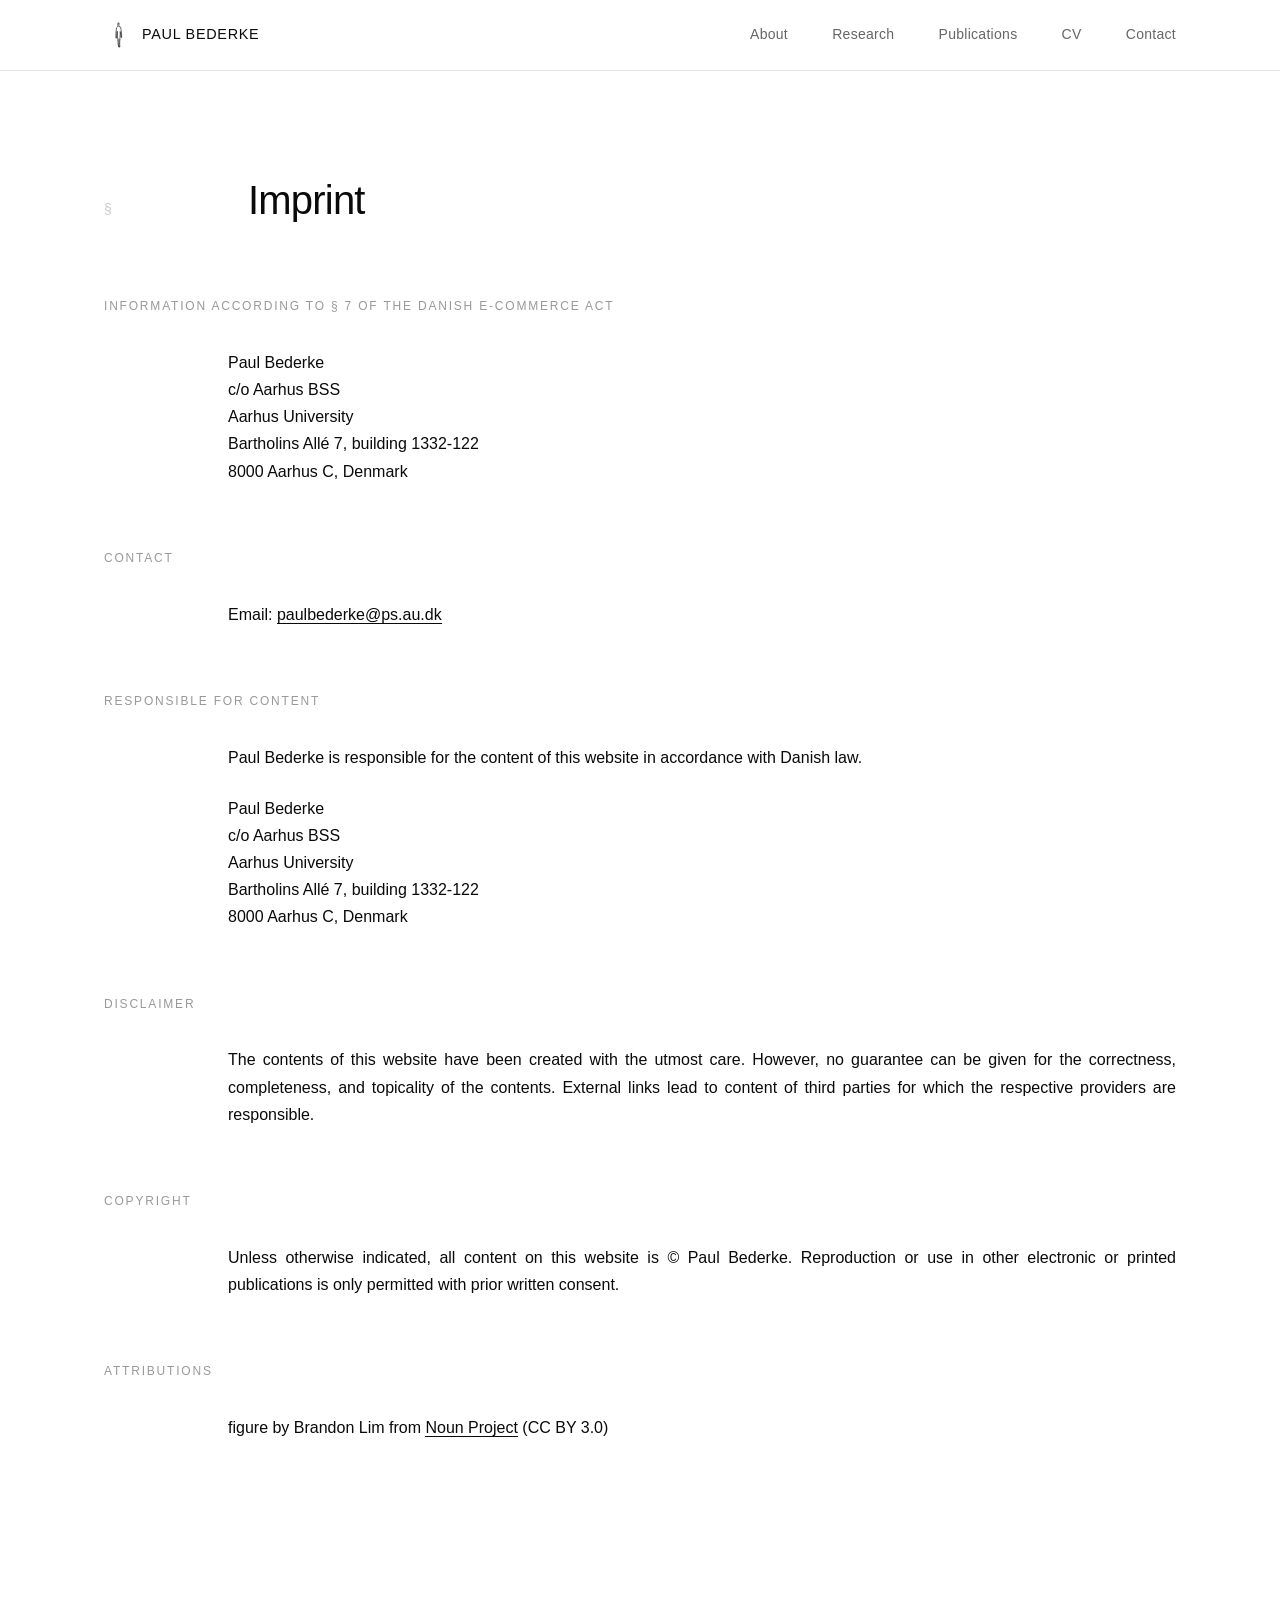
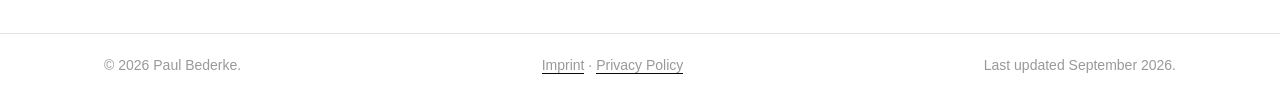
==== commit f13b84a2: "Update imprint and dates" ====
--- a/imprint.html
+++ b/imprint.html
@@ -34,31 +34,33 @@
         <h2>Imprint</h2>
       </header>
       <div class="prose">
-        <h3 class="sub">Information according to § 5, 6 DDG</h3>
+        <h3 class="sub">Information according to § 7 of the Danish E-Commerce Act</h3>
 
         <p>
           Paul Bederke<br />
-          c/o GESIS – Leibniz Institute for the Social Sciences<br />
-          Unter Sachsenhausen 6–8<br />
-          50667 Cologne, Germany
+          c/o Aarhus BSS<br />
+          Aarhus University<br />
+          Bartholins Allé 7, building 1332-122<br />
+          8000 Aarhus C, Denmark
         </p>
 
         <h3 class="sub">Contact</h3>
         <p>
-          Email: <a href="mailto:paul.bederke@gesis.org">paul.bederke@gesis.org</a>
+          Email: <a href="mailto:paulbederke@ps.au.dk">paulbederke@ps.au.dk</a>
         </p>
 
         <h3 class="sub">Responsible for content</h3>
         <p>
           Paul Bederke is responsible for the content of this
-          website according to § 18 Abs. 2 MStV.
+          website in accordance with Danish law.
         </p>
 
         <p>
           Paul Bederke<br />
-          c/o GESIS – Leibniz Institute for the Social Sciences<br />
-          Unter Sachsenhausen 6–8<br />
-          50667 Cologne, Germany
+          c/o Aarhus BSS<br />
+          Aarhus University<br />
+          Bartholins Allé 7, building 1332-122<br />
+          8000 Aarhus C, Denmark
         </p>
 
         <h3 class="sub">Disclaimer</h3>
@@ -89,7 +91,7 @@
     <div class="container footer-inner">
       <span>&copy; <span id="year"></span> Paul Bederke.</span>
       <span><a href="imprint.html">Imprint</a> · <a href="privacy.html">Privacy Policy</a></span>
-      <span>Last updated <time datetime="2026-07">July 2026</time>.</span>
+      <span>Last updated <time datetime="2026-09">September 2026</time>.</span>
     </div>
   </footer>
 
--- a/styles.css
+++ b/styles.css
@@ -1028,21 +1028,21 @@
   overflow: visible;
 }
 .map-grid line {
-  stroke: #f0f0f0;
+  stroke: #e4e4e4;
   stroke-width: 1;
 }
 .map-meta text {
   font-size: 11px;
   letter-spacing: 0.15em;
   text-transform: uppercase;
-  fill: #ccc;
+  fill: #b1b1b1;
   font-weight: 500;
 }
 .map-meta .map-coord { font-size: 10px; }
 
 .map-path {
   fill: none;
-  stroke: #d0d0d0;
+  stroke: #b1b1b1;
   stroke-width: 1.75;
   stroke-dasharray: 3 4;
   stroke-dashoffset: 1000;
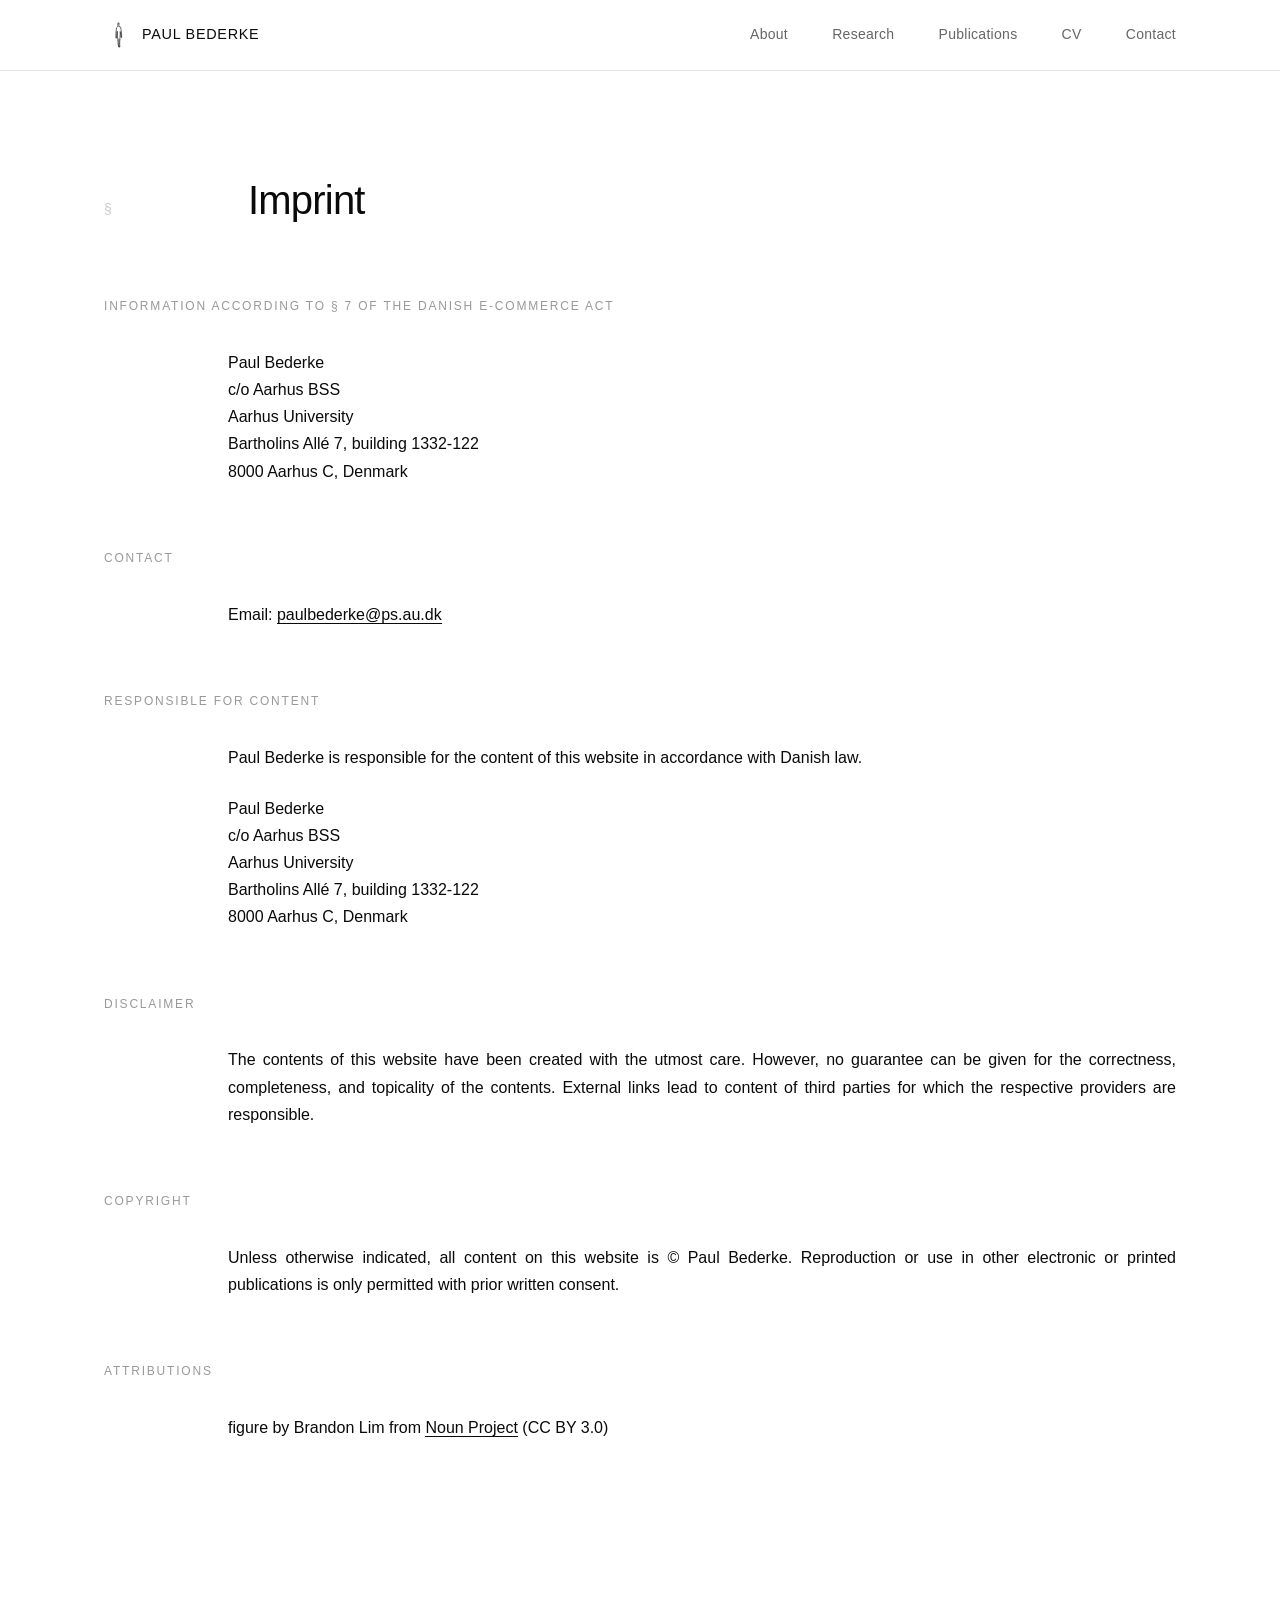
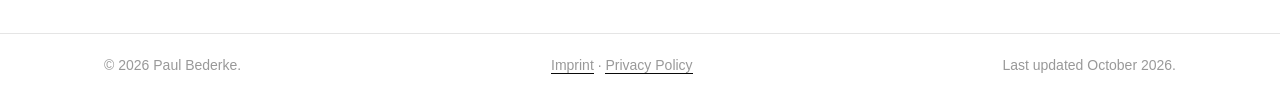
==== commit 0e206ac6: "Update CV and information" ====
--- a/imprint.html
+++ b/imprint.html
@@ -91,7 +91,7 @@
     <div class="container footer-inner">
       <span>&copy; <span id="year"></span> Paul Bederke.</span>
       <span><a href="imprint.html">Imprint</a> · <a href="privacy.html">Privacy Policy</a></span>
-      <span>Last updated <time datetime="2026-09">September 2026</time>.</span>
+      <span>Last updated <time datetime="2026-09">October 2026</time>.</span>
     </div>
   </footer>
 
